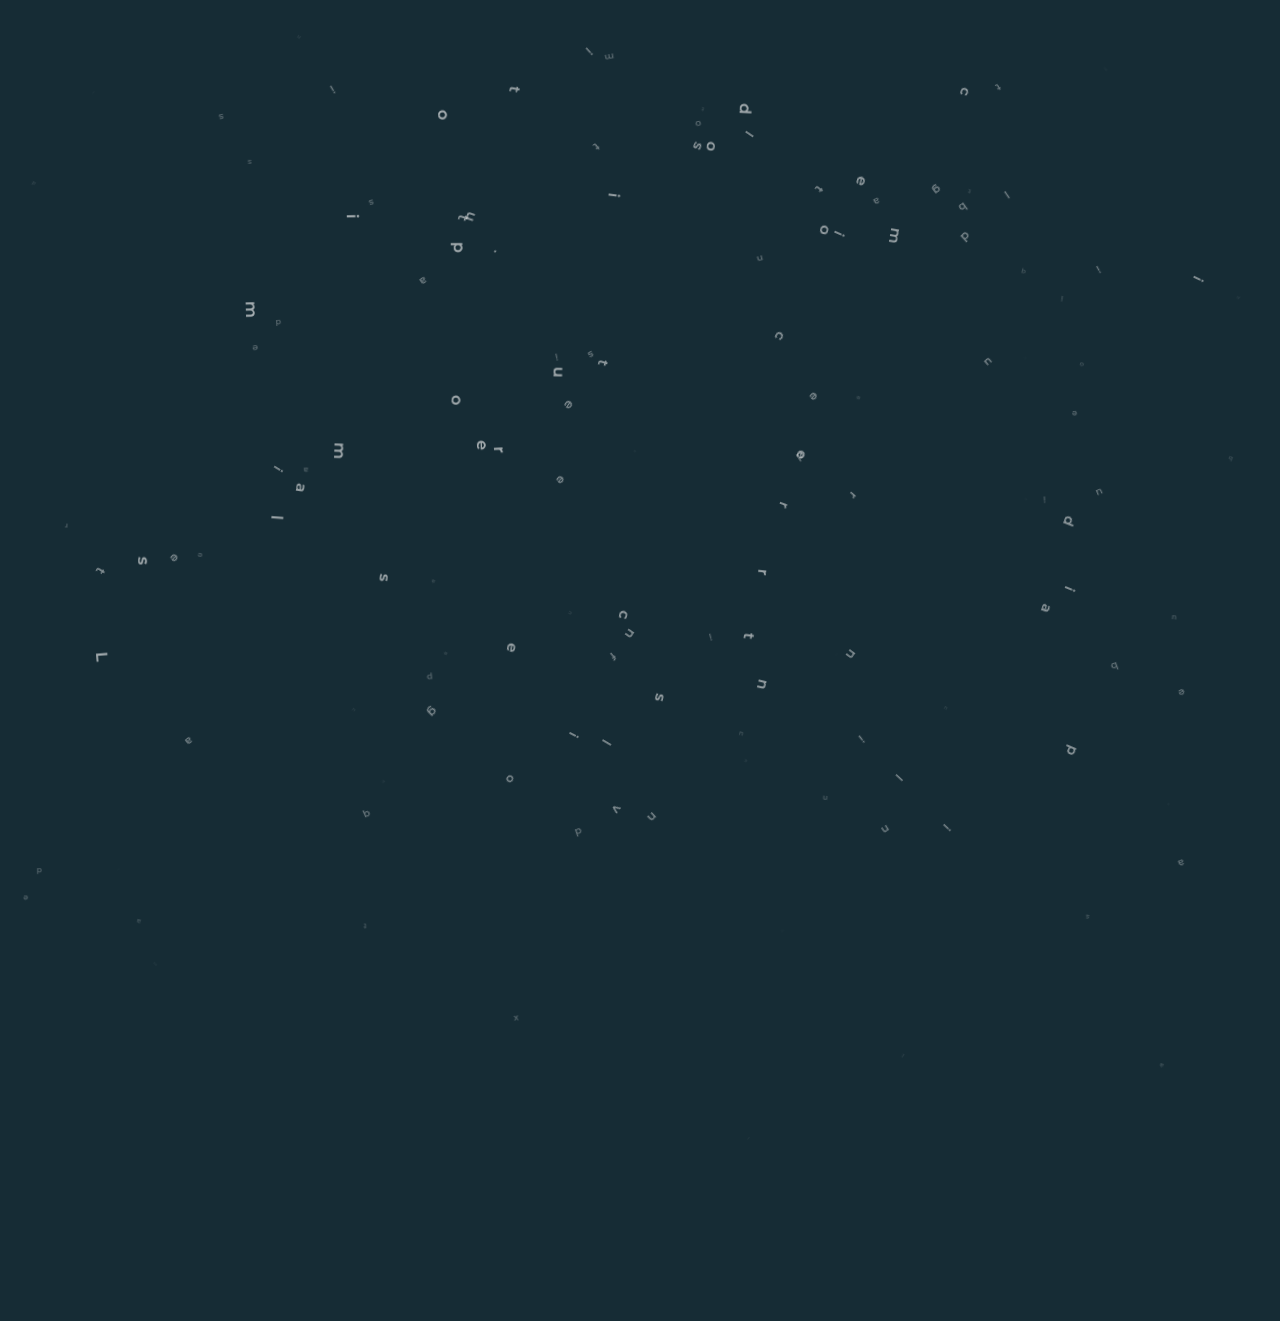
==== index.html @ 31f89f58 "project ready" ====
<!doctype html><html lang="ru"><head><meta charset="UTF-8"/><meta name="viewport" content="width=device-width,initial-scale=1"/><link rel="preconnect" href="https://fonts.googleapis.com"/><link rel="preconnect" href="https://fonts.gstatic.com" crossorigin=""/><link href="https://fonts.googleapis.com/css?family=Montserrat:100,200,300,regular,500,600,700,800,900,100italic,200italic,300italic,italic,500italic,600italic,700italic,800italic,900italic&display=swap" rel="stylesheet"/><title>project002</title><link href="bundle.css" rel="stylesheet"></head><body><div class="container"><div class="text"><pre>
Lorem ipsum dolor sit amet consectetur adipisicing elit. Inventore eligendi fugiat blanditiis eaque ab dignissimos expedita deserunt ipsa quo aut beatae incidunt, suscipit maxime cupiditate doloremque quos minima praesentium dicta</pre></div></div><script src="js/app.f96d56f7.js"></script></body></html>
---- bundle.css ----
/*! normalize.css v8.0.0 | MIT License | github.com/necolas/normalize.css */html{line-height:1.15;-webkit-text-size-adjust:100%}body{margin:0}h1{font-size:2em;margin:.67em 0}hr{box-sizing:content-box;height:0;overflow:visible}pre{font-family:monospace,monospace;font-size:1em}a{background-color:transparent}abbr[title]{border-bottom:none;text-decoration:underline;text-decoration:underline dotted}b,strong{font-weight:bolder}code,kbd,samp{font-family:monospace,monospace;font-size:1em}small{font-size:80%}sub,sup{font-size:75%;line-height:0;position:relative;vertical-align:baseline}sub{bottom:-.25em}sup{top:-.5em}img{border-style:none}button,input,optgroup,select,textarea{font-family:inherit;font-size:100%;line-height:1.15;margin:0}button,input{overflow:visible}button,select{text-transform:none}[type=button],[type=reset],[type=submit],button{-webkit-appearance:button}[type=button]::-moz-focus-inner,[type=reset]::-moz-focus-inner,[type=submit]::-moz-focus-inner,button::-moz-focus-inner{border-style:none;padding:0}[type=button]:-moz-focusring,[type=reset]:-moz-focusring,[type=submit]:-moz-focusring,button:-moz-focusring{outline:1px dotted ButtonText}fieldset{padding:.35em .75em .625em}legend{box-sizing:border-box;color:inherit;display:table;max-width:100%;padding:0;white-space:normal}progress{vertical-align:baseline}textarea{overflow:auto}[type=checkbox],[type=radio]{box-sizing:border-box;padding:0}[type=number]::-webkit-inner-spin-button,[type=number]::-webkit-outer-spin-button{height:auto}[type=search]{-webkit-appearance:textfield;outline-offset:-2px}[type=search]::-webkit-search-decoration{-webkit-appearance:none}::-webkit-file-upload-button{-webkit-appearance:button;font:inherit}details{display:block}summary{display:list-item}template{display:none}[hidden]{display:none}
/*# sourceMappingURL=normalize.min.css.map */
*{margin:0;padding:0;box-sizing:border-box}:root{--font-main: 'Montserrat', Arial, Helvetica, sans-serif;--font-size: clamp(12px, 2.4vw, 24px);--color-main: #162c35;--color-white: #f6f6f6}html{background-color:var(--color-main)}body{overflow:hidden;font-family:var(--font-main);font-weight:normal;font-style:normal;display:flex;justify-content:center;align-items:center;min-height:100vh;color:var(--color-white)}.container{display:flex;flex-direction:column;justify-content:center;align-items:center;padding:0 20px}.container .text{max-width:clamp(320px, 65vw, 650px);font-weight:600;font-size:var(--font-size);line-height:150%}.container .text div{display:inline-block}


/*# sourceMappingURL=bundle.css.map*/
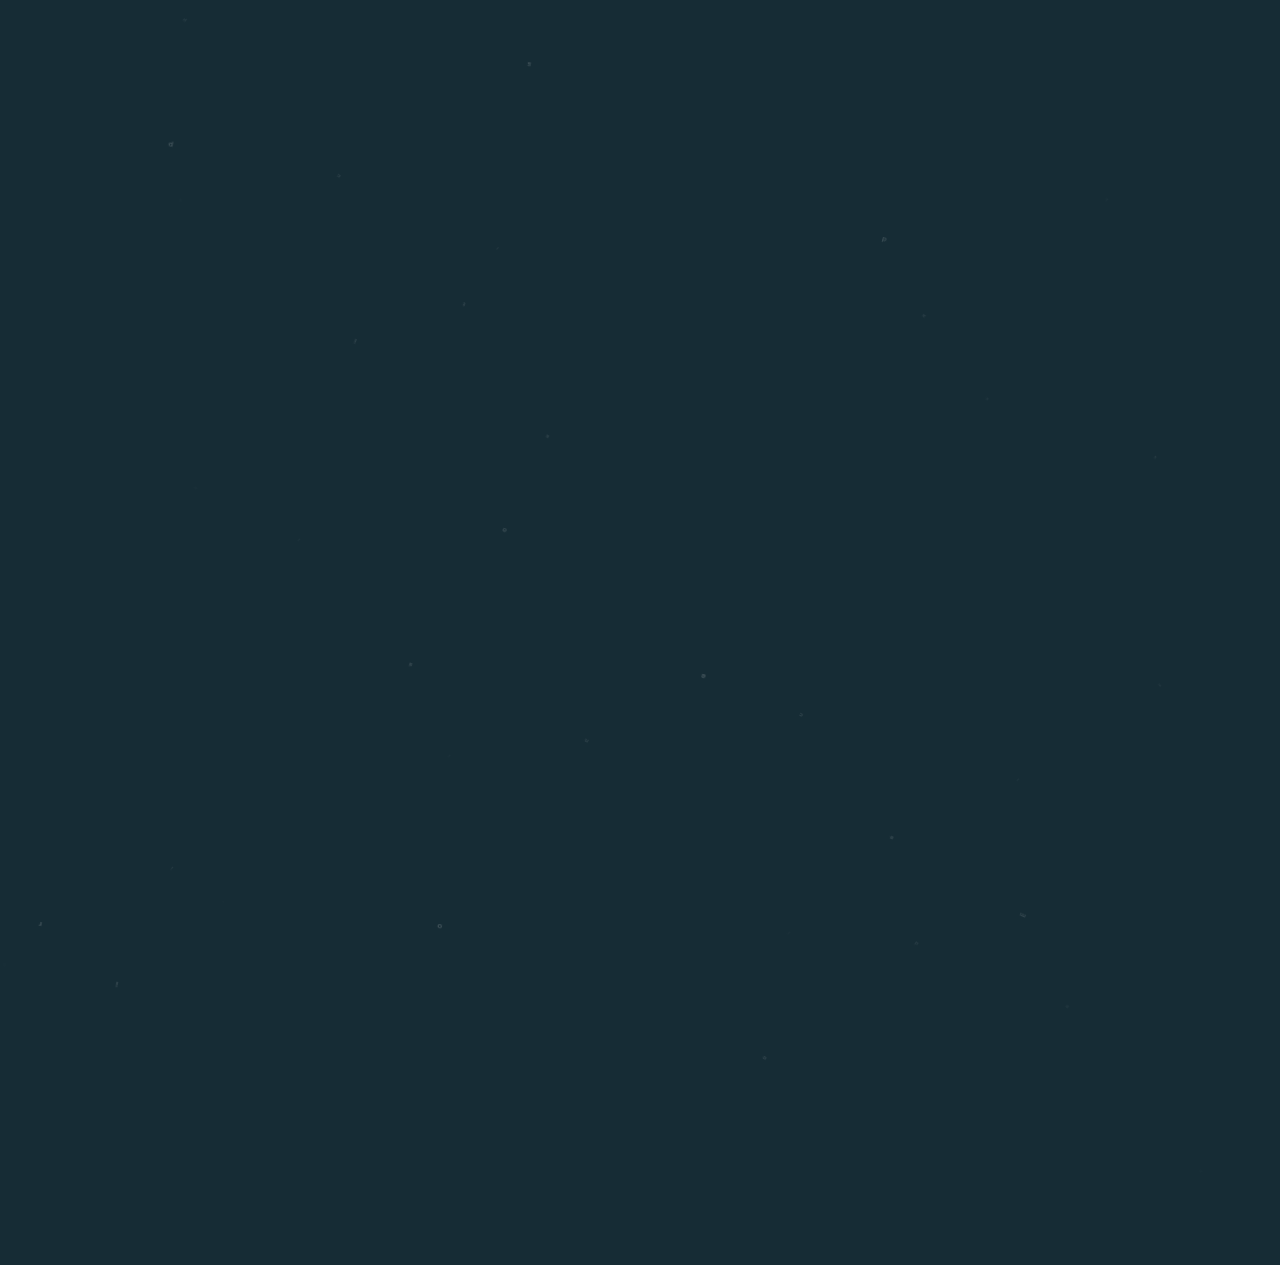
==== commit 0d888a95: "smooth appearing fixed" ====
--- a/index.html
+++ b/index.html
@@ -1,2 +1,2 @@
 <!doctype html><html lang="ru"><head><meta charset="UTF-8"/><meta name="viewport" content="width=device-width,initial-scale=1"/><link rel="preconnect" href="https://fonts.googleapis.com"/><link rel="preconnect" href="https://fonts.gstatic.com" crossorigin=""/><link href="https://fonts.googleapis.com/css?family=Montserrat:100,200,300,regular,500,600,700,800,900,100italic,200italic,300italic,italic,500italic,600italic,700italic,800italic,900italic&display=swap" rel="stylesheet"/><title>project002</title><link href="bundle.css" rel="stylesheet"></head><body><div class="container"><div class="text"><pre>
-Lorem ipsum dolor sit amet consectetur adipisicing elit. Inventore eligendi fugiat blanditiis eaque ab dignissimos expedita deserunt ipsa quo aut beatae incidunt, suscipit maxime cupiditate doloremque quos minima praesentium dicta</pre></div></div><script src="js/app.f96d56f7.js"></script></body></html>+Lorem ipsum dolor sit amet consectetur adipisicing elit. Inventore eligendi fugiat blanditiis eaque ab dignissimos expedita deserunt ipsa quo aut beatae incidunt, suscipit maxime cupiditate doloremque quos minima praesentium dicta</pre></div></div><script src="js/app.a2fff109.js"></script></body></html>--- a/bundle.css
+++ b/bundle.css
@@ -1,6 +1,6 @@
 /*! normalize.css v8.0.0 | MIT License | github.com/necolas/normalize.css */html{line-height:1.15;-webkit-text-size-adjust:100%}body{margin:0}h1{font-size:2em;margin:.67em 0}hr{box-sizing:content-box;height:0;overflow:visible}pre{font-family:monospace,monospace;font-size:1em}a{background-color:transparent}abbr[title]{border-bottom:none;text-decoration:underline;text-decoration:underline dotted}b,strong{font-weight:bolder}code,kbd,samp{font-family:monospace,monospace;font-size:1em}small{font-size:80%}sub,sup{font-size:75%;line-height:0;position:relative;vertical-align:baseline}sub{bottom:-.25em}sup{top:-.5em}img{border-style:none}button,input,optgroup,select,textarea{font-family:inherit;font-size:100%;line-height:1.15;margin:0}button,input{overflow:visible}button,select{text-transform:none}[type=button],[type=reset],[type=submit],button{-webkit-appearance:button}[type=button]::-moz-focus-inner,[type=reset]::-moz-focus-inner,[type=submit]::-moz-focus-inner,button::-moz-focus-inner{border-style:none;padding:0}[type=button]:-moz-focusring,[type=reset]:-moz-focusring,[type=submit]:-moz-focusring,button:-moz-focusring{outline:1px dotted ButtonText}fieldset{padding:.35em .75em .625em}legend{box-sizing:border-box;color:inherit;display:table;max-width:100%;padding:0;white-space:normal}progress{vertical-align:baseline}textarea{overflow:auto}[type=checkbox],[type=radio]{box-sizing:border-box;padding:0}[type=number]::-webkit-inner-spin-button,[type=number]::-webkit-outer-spin-button{height:auto}[type=search]{-webkit-appearance:textfield;outline-offset:-2px}[type=search]::-webkit-search-decoration{-webkit-appearance:none}::-webkit-file-upload-button{-webkit-appearance:button;font:inherit}details{display:block}summary{display:list-item}template{display:none}[hidden]{display:none}
 /*# sourceMappingURL=normalize.min.css.map */
-*{margin:0;padding:0;box-sizing:border-box}:root{--font-main: 'Montserrat', Arial, Helvetica, sans-serif;--font-size: clamp(12px, 2.4vw, 24px);--color-main: #162c35;--color-white: #f6f6f6}html{background-color:var(--color-main)}body{overflow:hidden;font-family:var(--font-main);font-weight:normal;font-style:normal;display:flex;justify-content:center;align-items:center;min-height:100vh;color:var(--color-white)}.container{display:flex;flex-direction:column;justify-content:center;align-items:center;padding:0 20px}.container .text{max-width:clamp(320px, 65vw, 650px);font-weight:600;font-size:var(--font-size);line-height:150%}.container .text div{display:inline-block}
+*{margin:0;padding:0;box-sizing:border-box}:root{--font-main: 'Montserrat', Arial, Helvetica, sans-serif;--font-size: clamp(12px, 2.4vw, 24px);--color-main: #162c35;--color-white: #f6f6f6}html{background-color:var(--color-main)}body{overflow:hidden;font-family:var(--font-main);font-weight:normal;font-style:normal;display:flex;justify-content:center;align-items:center;min-height:100vh;color:var(--color-white)}.container{display:flex;flex-direction:column;justify-content:center;align-items:center;padding:0 20px}.container .text{max-width:clamp(320px, 65vw, 650px);font-weight:600;font-size:var(--font-size);line-height:150%;opacity:0}.container .text div{display:inline-block}.container .fade-in{opacity:1;transition:opacity 0.5s ease-in}
 
 
 /*# sourceMappingURL=bundle.css.map*/